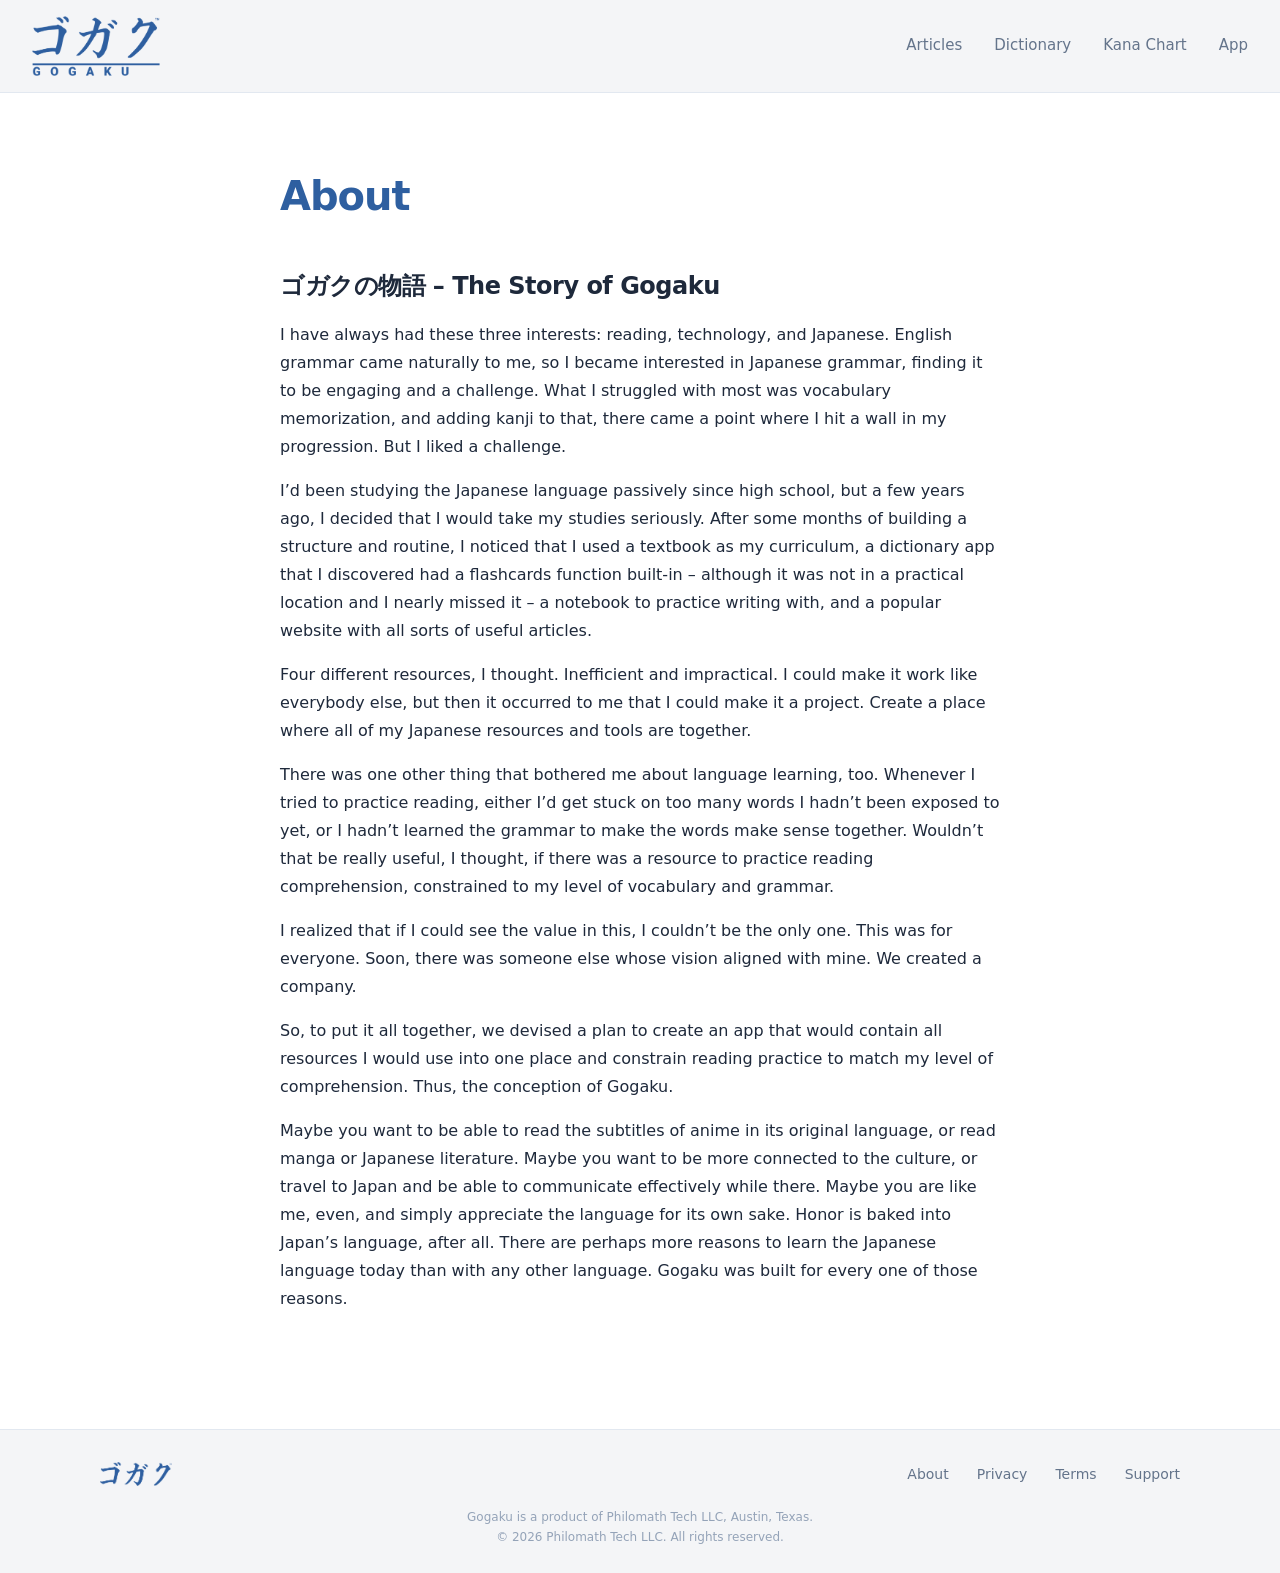
==== about.html @ 0db4a36f "Updated Index and About" ====
<!DOCTYPE html>
<html lang="en">
<head>
<meta charset="UTF-8">
<meta name="viewport" content="width=device-width, initial-scale=1.0">
<title>About — Gogaku</title>
<meta name="description" content="Why Gogaku exists, what makes it different, and who's behind it.">
<link rel="icon" type="image/png" href="assets/gogaku-favicon.png">
<link rel="apple-touch-icon" sizes="180x180" href="assets/gogaku-favicon.png">
<meta name="apple-mobile-web-app-title" content="Gogaku">
<link rel="stylesheet" href="styles.css">
</head>
<body>

<nav>
  <a href="index.html" class="brand" aria-label="Gogaku — home">
    <img src="assets/gogaku-lockup-trademark.png" alt="Gogaku">
  </a>
  <div class="nav-links">
    <a href="articles.html">Articles</a>
    <a href="dictionary.html">Dictionary</a>
    <a href="kana.html">Kana Chart</a>
    <a href="app.html">App</a>
  </div>
</nav>

<!-- PROSE -->
<section class="prose">
  <div class="container">

    <h1>About</h1>

    <h2>ゴガクの物語 – The Story of Gogaku</h2>
    <p>I have always had these three interests: reading, technology, and Japanese. English grammar came naturally to me, so I became interested in Japanese grammar, finding it to be engaging and a challenge. What I struggled with most was vocabulary memorization, and adding kanji to that, there came a point where I hit a wall in my progression. But I liked a challenge. </p>

    <p>
      I’d been studying the Japanese language passively since high school, but a few years ago, I decided that I would take my studies seriously. After some months of building a structure and routine, I noticed that I used a textbook as my curriculum, a dictionary app that I discovered had a flashcards function built-in – although it was not in a practical location and I nearly missed it – a notebook to practice writing with, and a popular website with all sorts of useful articles.
    </p>

    <p>
      Four different resources, I thought. Inefficient and impractical. I could make it work like everybody else, but then it occurred to me that I could make it a project. Create a place where all of my Japanese resources and tools are together.
    </p>

    <p>
    There was one other thing that bothered me about language learning, too. Whenever I tried to practice reading, either I’d get stuck on too many words I hadn’t been exposed to yet, or I hadn’t learned the grammar to make the words make sense together. Wouldn’t that be really useful, I thought, if there was a resource to practice reading comprehension, constrained to my level of vocabulary and grammar. 
    </p>

    <p>
      I realized that if I could see the value in this, I couldn’t be the only one. This was for everyone. Soon, there was someone else whose vision aligned with mine. We created a company.
    </p>

    <p>
      So, to put it all together, we devised a plan to create an app that would contain all resources I would use into one place and constrain reading practice to match my level of comprehension. Thus, the conception of Gogaku.
    </p>

    <p>
      Maybe you want to be able to read the subtitles of anime in its original language, or read manga or Japanese literature. Maybe you want to be more connected to the culture, or travel to Japan and be able to communicate effectively while there. Maybe you are like me, even, and simply appreciate the language for its own sake. Honor is baked into Japan’s language, after all. There are perhaps more reasons to learn the Japanese language today than with any other language. Gogaku was built for every one of those reasons. 
    </p>
  </div>
</section>

<!-- FOOTER -->
<footer>
  <div class="footer-inner">
    <div class="footer-brand">
      <img src="assets/gogaku-wordmark-trademark.png" alt="Gogaku">
    </div>
    <div class="footer-links">
      <a href="about.html">About</a>
      <a href="privacy.html">Privacy</a>
      <a href="terms.html">Terms</a>
      <a href="mailto:support@gogakuapp.com">Support</a>
    </div>
  </div>
  <div class="footer-bottom">
    Gogaku is a product of Philomath Tech LLC, Austin, Texas.<br>
    © 2026 Philomath Tech LLC. All rights reserved.
  </div>
</footer>

<script src="site.js"></script>

</body>
</html>
---- styles.css ----
/* ==========================================================================
   GOGAKU — Stylesheet
   Light mode. Royal Oxford accent. App-matching aesthetic.
   ========================================================================== */

:root {
  /* Palette — matches Gogaku app theme */
  --primary: #2E5FA0;        /* brand blue — headings, nav, links, accents */
  --primary-hover: #23497d;  /* darker step for hover states */
  --primary-soft: #e8f0f9;
  --kanji-accent: #d04f12;   /* brick orange — used sparingly */
  --success: #138a73;        /* pine green */

  /* Surfaces */
  --bg: #f4f5f7;             /* cool slate */
  --surface: #ffffff;
  --surface-elevated: #ffffff;

  /* Text */
  --text: #1e293b;           /* deep slate */
  --text-muted: #64748b;
  --text-subtle: #94a3b8;

  /* Borders & shadows */
  --border: #e2e8f0;
  --border-soft: #eef0f3;
  --shadow-sm: 0 1px 2px rgba(15, 23, 42, 0.04);
  --shadow-md: 0 4px 16px rgba(15, 23, 42, 0.06);
  --shadow-lg: 0 12px 32px rgba(15, 23, 42, 0.08);

  /* Radii */
  --radius-sm: 8px;
  --radius-md: 12px;
  --radius-lg: 16px;
  --radius-xl: 24px;
}

* { box-sizing: border-box; margin: 0; padding: 0; }
html { scroll-behavior: smooth; }

body {
  background: var(--bg);
  color: var(--text);
  min-height: 100vh;
  display: flex;
  flex-direction: column;
  font-family: -apple-system, BlinkMacSystemFont, "SF Pro Text", "Segoe UI", system-ui, sans-serif;
  font-size: 16px;
  line-height: 1.6;
  -webkit-font-smoothing: antialiased;
  -moz-osx-font-smoothing: grayscale;
}

/* NAV =================================================================== */
/* Scoped to the page header — other <nav> elements (jump pills, the
   dictionary pager) must not inherit sticky positioning. */
body > nav {
  position: sticky;
  top: 0;
  z-index: 40;
  background: var(--bg);
  border-bottom: 1px solid var(--border);
  padding: 16px 32px;
  display: flex;
  align-items: center;
  justify-content: space-between;
}

/* SCROLL PROGRESS ======================================================= */
/* Pinned directly under whatever sticks above it. The negative margin keeps
   it out of the flow, so adding it does not shift any page's layout. */
.scroll-progress {
  position: sticky;
  top: var(--progress-top, 0px);
  z-index: 39;
  height: 6px;
  margin-bottom: -6px;
  background: transparent;
  transition: opacity 0.2s;
}
.scroll-progress-fill {
  height: 100%;
  width: 0;
  background: var(--primary);
  border-radius: 0 3px 3px 0;
}

/* BACK TO TOP =========================================================== */
.to-top {
  position: fixed;
  right: 28px;
  bottom: 200px;
  z-index: 70;
  width: 44px;
  height: 44px;
  display: flex;
  align-items: center;
  justify-content: center;
  border: 0;
  border-radius: 50%;
  background: var(--primary);
  color: #fff;
  cursor: pointer;
  box-shadow: 0 4px 14px rgba(41, 74, 120, 0.28);
  opacity: 0;
  visibility: hidden;
  transform: translateY(8px);
  transition: opacity 0.18s, transform 0.18s, visibility 0.18s, background 0.15s;
}
.to-top.visible { opacity: 1; visibility: visible; transform: translateY(0); }
.to-top:hover { background: var(--primary-hover); }
.to-top svg {
  width: 19px;
  height: 19px;
  stroke: currentColor;
  stroke-width: 2.2;
  stroke-linecap: round;
  stroke-linejoin: round;
  fill: none;
}
body > nav .brand {
  display: flex;
  align-items: center;
  text-decoration: none;
}
body > nav .brand img {
  height: 60px;
  width: auto;
  flex: none;
  object-fit: contain;
  display: block;
}
body > nav .nav-links {
  display: flex;
  gap: 32px;
  font-size: 15px;
  font-weight: 500;
}
body > nav .nav-links a {
  color: var(--text-muted);
  text-decoration: none;
  transition: color 0.15s;
  padding: 6px 0;
  border-bottom: 2px solid transparent;
}
body > nav .nav-links a:hover { color: var(--text); }
body > nav .nav-links a.active {
  color: var(--primary);
  border-bottom-color: var(--primary);
}

/* BUTTONS =============================================================== */
.btn-primary {
  font-family: inherit;
  font-size: 15px;
  font-weight: 600;
  background: var(--primary);
  color: white;
  border: none;
  border-radius: var(--radius-sm);
  padding: 14px 24px;
  cursor: pointer;
  text-decoration: none;
  display: inline-flex;
  align-items: center;
  gap: 8px;
  transition: background 0.15s, transform 0.15s;
  box-shadow: var(--shadow-sm);
}
.btn-primary:hover {
  background: var(--primary-hover);
  transform: translateY(-1px);
  box-shadow: var(--shadow-md);
}

.container { max-width: 1080px; margin: 0 auto; }

/* PROSE PAGES =========================================================== */
.prose {
  padding: 80px 32px 100px;
  background: var(--surface);
  flex: 1 0 auto;
}
.prose .container { max-width: 720px; }
.prose h1 {
  font-size: clamp(30px, 4vw, 40px);
  font-weight: 700;
  letter-spacing: -1px;
  line-height: 1.15;
  color: var(--primary);
  margin-bottom: 24px;
}
.prose h2 {
  font-size: 24px;
  font-weight: 700;
  letter-spacing: -0.5px;
  margin-top: 48px;
  margin-bottom: 16px;
  color: var(--text);
}
.prose h2:first-child { margin-top: 0; }
.prose h3 {
  font-size: 13px;
  font-weight: 600;
  letter-spacing: 1.5px;
  text-transform: uppercase;
  color: var(--primary);
  margin-top: 32px;
  margin-bottom: 12px;
}
.prose p {
  font-size: 16px;
  line-height: 1.75;
  color: var(--text);
  margin-bottom: 16px;
}
.prose ul, .prose ol {
  margin-bottom: 16px;
  padding-left: 24px;
}
.prose li {
  font-size: 16px;
  line-height: 1.75;
  color: var(--text);
  margin-bottom: 6px;
}
.prose strong { color: var(--text); font-weight: 600; }
.prose a {
  color: var(--primary);
  text-decoration: underline;
  text-underline-offset: 3px;
}
.prose a:hover { color: var(--primary-hover); }
.prose .effective-date {
  font-size: 12px;
  letter-spacing: 1.5px;
  text-transform: uppercase;
  color: var(--text-subtle);
  font-weight: 600;
  margin-bottom: 40px;
  padding-bottom: 24px;
  border-bottom: 1px solid var(--border);
}
.prose .pull-quote {
  border-left: 2px solid var(--primary);
  padding: 4px 0 4px 20px;
  margin: 32px 0;
  font-size: 18px;
  color: var(--text);
  font-style: italic;
}
.prose .muted-note { color: var(--text-muted); }
/* the whole entry is one link — hovering tints the row */
.prose a.post {
  display: block;
  text-decoration: none;
  color: inherit;
  padding: 32px 20px;
  margin: 0 -20px;
  border-top: 1px solid var(--border);
  transition: background 0.15s;
}
.prose a.post:hover { background: var(--bg); }
.prose a.post h2 {
  margin-top: 0;
  margin-bottom: 6px;
  font-size: 23px;
  color: var(--primary);
}
.prose a.post .post-meta {
  font-size: 13px;
  color: var(--text-subtle);
  margin-bottom: 10px;
}
.prose a.post p { margin-bottom: 0; }
.prose a.post .post-read {
  display: inline-block;
  margin-top: 14px;
  font-size: 14px;
  font-weight: 600;
  color: var(--primary);
}
.prose a.post .post-read span {
  display: inline-block;
  margin-left: 6px;
  transition: transform 0.15s;
}
.prose a.post:hover .post-read span { transform: translateX(3px); }
.prose .post-outro { margin-top: 32px; }

/* JUMP PILLS ============================================================ */
.jump-pills {
  display: flex;
  flex-wrap: wrap;
  gap: 8px;
  margin: 0 0 40px;
}
.jump-pills a {
  font-size: 14px;
  font-weight: 600;
  line-height: 1;
  color: #fff;
  background: var(--primary);
  text-decoration: none;
  padding: 12px 22px;
  border-radius: 22px;
  transition: background 0.15s;
}
.jump-pills a:hover { background: var(--primary-hover); }

/* keep jump targets clear of the sticky header */
.prose h2[id], .prose h3[id] { scroll-margin-top: 110px; }

/* KANA CHARTS =========================================================== */
.kana-tabs {
  display: flex;
  gap: 4px;
  margin: 32px 0 8px;
  border-bottom: 1px solid var(--border);
}
.kana-tab {
  font-family: inherit;
  font-size: 15px;
  font-weight: 500;
  color: var(--text-muted);
  background: none;
  border: 0;
  border-bottom: 2px solid transparent;
  margin-bottom: -1px;
  padding: 10px 16px;
  cursor: pointer;
  transition: color 0.15s, border-color 0.15s;
}
.kana-tab:hover { color: var(--text); }
.kana-tab.active {
  color: var(--primary);
  border-bottom-color: var(--primary);
}
#tab-katakana.active {
  color: var(--kanji-accent);
  border-bottom-color: var(--kanji-accent);
}

.kana-table {
  width: 100%;
  border-collapse: collapse;
  table-layout: fixed;
  margin: 0 0 8px;
}
.kana-table th {
  font-size: 11px;
  font-weight: 600;
  letter-spacing: 1.4px;
  text-transform: uppercase;
  color: var(--text-subtle);
  text-align: center;
  padding: 0 0 10px;
  border-bottom: 1px solid var(--border);
}
.kana-table td {
  text-align: center;
  padding: 14px 4px;
  border-bottom: 1px solid var(--border-soft);
}
.kana-table tr:last-child td { border-bottom: 0; }
.kana-table td.empty { border-bottom-color: transparent; }
.kana-table .k {
  display: block;
  font-size: 30px;
  line-height: 1.2;
  color: var(--text);
}
.kana-table .r {
  display: block;
  margin-top: 4px;
  font-size: 12px;
  letter-spacing: 0.5px;
  color: var(--text-subtle);
}
.inline-kana { font-size: 1.15em; }

@media (max-width: 640px) {
  .kana-tab { font-size: 14px; padding: 10px 10px; }
  .kana-table td { padding: 10px 2px; }
  .kana-table .k { font-size: 24px; }
  .kana-table .r { font-size: 11px; }
}

/* DIAGRAM FIGURE ======================================================== */
.prose img.diagram {
  display: block;
  width: 100%;
  max-width: 640px;
  height: auto;
  margin: 32px auto 40px;
}

/* Japanese examples */
.jp-example {
  border-left: 2px solid var(--primary);
  padding: 4px 0 4px 20px;
  margin: 28px 0;
}
.jp-example p { margin: 0 0 6px; }
.jp-example p:last-child { margin-bottom: 0; }
.jp-example .jp,
.jp-list .jp,
.jp-table .jp {
  font-size: 22px;
  line-height: 2;
  color: var(--text);
  font-weight: 500;
}
.jp-example .romaji {
  font-size: 14px;
  color: var(--text-subtle);
  font-style: italic;
}
.jp-example .en,
.jp-list .en {
  font-size: 15px;
  color: var(--text-muted);
}
.jp-list {
  list-style: none;
  padding-left: 0;
  margin: 28px 0;
}
.jp-list li {
  padding: 14px 0;
  border-bottom: 1px solid var(--border-soft);
  margin-bottom: 0;
}
.jp-list li:last-child { border-bottom: 0; }
.jp-list .jp, .jp-list .en { display: block; }
.jp-list .en { margin-top: 2px; }

/* Furigana */
ruby { ruby-position: over; }
ruby rt {
  font-size: 0.45em;
  color: var(--text-subtle);
  font-weight: 400;
  user-select: none;
}

/* Tables */
.table-wrap { overflow-x: auto; margin: 28px 0; }
.jp-table {
  width: 100%;
  border-collapse: collapse;
  font-size: 15px;
}
.jp-table th {
  text-align: left;
  font-size: 12px;
  font-weight: 600;
  letter-spacing: 1px;
  text-transform: uppercase;
  color: var(--text-subtle);
  padding: 10px 14px;
  border-bottom: 1px solid var(--border);
  white-space: nowrap;
}
.jp-table td {
  padding: 12px 14px;
  border-bottom: 1px solid var(--border-soft);
  color: var(--text);
  vertical-align: middle;
}
.jp-table .jp { font-size: 19px; line-height: 1.8; }
.jp-table tr:last-child td { border-bottom: 0; }

/* body is a flex column (sticky footer). A cross-axis `margin: 0 auto` — which
   several layouts use to centre themselves — overrides stretch and shrink-wraps
   the element to its content, so width has to be set explicitly. Excludes
   .to-top, which is fixed-position and sizes itself. */
body > main,
body > section,
body > article,
body > header,
body > footer,
body > div { width: 100%; }
body > main { flex: 1 0 auto; }
footer { margin-top: auto; }

/* FOOTER ================================================================ */
footer {
  background: var(--bg);
  padding: 32px 32px 26px;
  border-top: 1px solid var(--border);
}
.footer-inner {
  max-width: 1080px;
  margin: 0 auto;
  display: flex;
  justify-content: space-between;
  align-items: center;
  flex-wrap: wrap;
  gap: 20px 32px;
}
.footer-brand {
  display: flex;
  flex-direction: column;
  align-items: flex-start;
  gap: 8px;
}
.footer-brand img {
  height: 24px;
  width: auto;
  flex: none;
  object-fit: contain;
  margin-bottom: 0;
}
.footer-brand .tagline {
  font-size: 12px;
  color: var(--text-subtle);
  letter-spacing: 1px;
  text-transform: uppercase;
}
.footer-links {
  display: flex;
  gap: 28px;
  font-size: 14px;
  flex-wrap: wrap;
}
.footer-links a {
  color: var(--text-muted);
  text-decoration: none;
  transition: color 0.15s;
}
.footer-links a:hover { color: var(--primary); }
/* No second rule — the footer's own top border is the only divider. */
.footer-bottom {
  max-width: 1080px;
  margin: 22px auto 0;
  font-size: 12px;
  color: var(--text-subtle);
  text-align: center;
}

/* RESPONSIVE ============================================================ */
@media (max-width: 640px) {
  body > nav { padding: 12px 20px; }
  body > nav .nav-links { gap: 16px; font-size: 13px; }
  body > nav .brand img { height: 36px; }
  .prose { padding: 60px 20px 80px; }
  .prose h2[id], .prose h3[id] { scroll-margin-top: 80px; }
  .prose a.post { padding: 26px 16px; margin: 0 -16px; }
  .prose a.post h2 { font-size: 20px; }
  footer { padding: 26px 20px 22px; }
  .to-top { right: 18px; bottom: 160px; width: 40px; height: 40px; }
  .footer-inner { flex-direction: column; align-items: flex-start; gap: 14px; }
  .jp-example { padding: 16px 18px; }
  .jp-example .jp, .jp-list .jp { font-size: 20px; }
}
/* ARTICLE GRAPHICS ====================================================== */
/* Lesson-style graphics ported from the app: kana figures, kanji cards,
   the radical-positions diagram, and the part-of-speech color legend. */

/* Small uppercase caption sitting above an embedded graphic. */
.graphic-label {
  font-size: 11px;
  font-weight: 600;
  letter-spacing: 2px;
  text-transform: uppercase;
  color: var(--text-subtle);
  margin: 28px 0 12px;
}

/* Kana chart wrapped as a surface card inside an article. */
.kana-figure {
  background: var(--surface);
  border: 1px solid var(--border);
  border-radius: var(--radius-lg);
  padding: 8px 20px;
  margin: 0 0 24px;
  box-shadow: var(--shadow-sm);
}
.kana-figure .graphic-label { margin: 12px 0 4px; }
.kana-figure .kana-table { margin: 0; }

/* Single-kanji reading card: glyph + on'yomi / kun'yomi / meaning. */
.kanji-card {
  display: flex;
  align-items: center;
  gap: 28px;
  background: var(--surface);
  border: 1px solid var(--border);
  border-radius: var(--radius-lg);
  padding: 24px 28px;
  margin: 28px 0;
  box-shadow: var(--shadow-sm);
}
.kanji-card .kc-glyph {
  flex: none;
  width: 120px;
  text-align: center;
  font-size: 88px;
  line-height: 1;
  font-weight: 500;
  color: var(--kanji-accent);
}
.kanji-card .kc-readings {
  display: flex;
  flex-direction: column;
  gap: 14px;
}
.kanji-card .kc-block { display: flex; flex-direction: column; gap: 2px; }
.kanji-card .kc-label {
  font-size: 11px;
  font-weight: 700;
  letter-spacing: 1.5px;
  color: var(--text-subtle);
}
.kanji-card .kc-reading { font-size: 24px; font-weight: 600; }
.kanji-card .kc-on { color: var(--text); }
.kanji-card .kc-kun { color: var(--kanji-accent); }
.kanji-card .kc-meaning { font-size: 22px; font-weight: 700; color: var(--text); }

/* Three-up grid of kanji "kind" cards (kinds of kanji, radical building). */
.kanji-grid {
  display: grid;
  grid-template-columns: repeat(3, 1fr);
  gap: 14px;
  margin: 12px 0 28px;
}
.kanji-kind {
  background: var(--surface);
  border: 1px solid var(--border);
  border-radius: var(--radius-lg);
  padding: 22px 18px;
  text-align: center;
  box-shadow: var(--shadow-sm);
}
.kanji-kind .kk-char {
  display: block;
  margin-bottom: 10px;
  font-size: 52px;
  line-height: 1;
  font-weight: 500;
  color: var(--kanji-accent);
}
.kanji-kind .kk-kind {
  display: block;
  margin-bottom: 8px;
  font-size: 12px;
  font-weight: 700;
  letter-spacing: 1px;
  text-transform: uppercase;
  color: var(--primary);
}
.kanji-kind .kk-desc {
  display: block;
  font-size: 14px;
  line-height: 1.55;
  color: var(--text-muted);
}

/* Radical-positions diagram. */
.radical-positions {
  background: var(--surface);
  border: 1px solid var(--border);
  border-radius: var(--radius-lg);
  padding: 4px 20px;
  margin: 12px 0 28px;
  box-shadow: var(--shadow-sm);
}
.rp-row {
  display: flex;
  align-items: center;
  gap: 16px;
  padding: 14px 0;
  border-top: 1px solid var(--border-soft);
}
.rp-row:first-child { border-top: 0; }
.rp-head { padding: 10px 0 6px; }
.rp-name { width: 92px; flex: none; }
.rp-name .rp-jp { display: block; font-size: 15px; font-weight: 600; color: var(--text); }
.rp-name .rp-romaji { display: block; font-size: 11px; color: var(--text-subtle); }
.rp-glyph, .rp-glyph-sp { width: 30px; height: 30px; flex: none; }
.rp-glyph {
  position: relative;
  border: 1.5px solid #cbd5e1;
  border-radius: 4px;
  background: #f8fafc;
  overflow: hidden;
}
.rp-fill { position: absolute; background: var(--kanji-accent); }
.rp-full { inset: 0; }
.rp-left { left: 0; top: 0; bottom: 0; width: 40%; }
.rp-right { right: 0; top: 0; bottom: 0; width: 40%; }
.rp-top { left: 0; right: 0; top: 0; height: 40%; }
.rp-bottom { left: 0; right: 0; bottom: 0; height: 40%; }
.rp-hole { position: absolute; inset: 28%; background: #f8fafc; }
.rp-desc { flex: 1; font-size: 14px; color: var(--text-muted); }
.rp-variant, .rp-example { width: 44px; flex: none; text-align: left; font-size: 22px; }
.rp-variant { color: var(--kanji-accent); }
.rp-example { color: var(--text); }
.rp-head .rp-variant, .rp-head .rp-example {
  font-size: 9px;
  font-weight: 700;
  letter-spacing: 0.5px;
  text-transform: uppercase;
  color: var(--text-subtle);
}

/* Part-of-speech color legend. */
.color-legend {
  display: grid;
  grid-template-columns: repeat(2, 1fr);
  gap: 12px 28px;
  background: var(--surface);
  border: 1px solid var(--border);
  border-radius: var(--radius-lg);
  padding: 22px 26px;
  margin: 12px 0 28px;
  box-shadow: var(--shadow-sm);
}
.cl-row { display: flex; align-items: center; gap: 12px; }
.cl-swatch { width: 14px; height: 14px; border-radius: 4px; flex: none; }
.cl-label { font-size: 15px; font-weight: 600; }

/* Furigana / okurigana labeled diagrams. */
.jp-graphic {
  display: flex;
  flex-direction: column;
  align-items: center;
  background: var(--surface);
  border: 1px solid var(--border);
  border-radius: var(--radius-lg);
  padding: 32px 24px;
  margin: 28px 0;
  box-shadow: var(--shadow-sm);
}
.jp-graphic-gloss {
  margin-top: 16px;
  font-size: 16px;
  font-weight: 500;
  color: var(--text-muted);
}
.jp-graphic .g-kanji {
  font-size: 80px;
  line-height: 1;
  font-weight: 500;
  color: var(--kanji-accent);
}
.jp-graphic .g-reading {
  font-size: 24px;
  font-weight: 600;
  letter-spacing: 1px;
  color: var(--text-muted);
}

/* Furigana: reading stacked over the kanji, each part named to the right. */
.fg-row { display: flex; align-items: center; }
.fg-row.fg-reading-row { margin-bottom: 2px; }
.fg-slot { width: 100px; display: flex; justify-content: center; }
.fg-side {
  width: 100px;
  margin-left: 12px;
  font-size: 12px;
  font-weight: 600;
  letter-spacing: 1px;
  text-transform: uppercase;
  color: var(--text-muted);
}

/* Okurigana: kanji (reading above) then the trailing kana, labeled below. */
.oku-row { display: flex; align-items: flex-start; }
.oku-col { display: flex; flex-direction: column; align-items: center; }
.oku-col .g-reading { margin-bottom: 2px; }
.oku-spacer { height: 26px; }
.oku-kana {
  font-size: 80px;
  line-height: 1;
  font-weight: 500;
  color: var(--text);
  margin-left: 2px;
}
.oku-label {
  margin-top: 8px;
  font-size: 12px;
  font-weight: 600;
  letter-spacing: 1px;
  text-transform: uppercase;
  color: var(--text-muted);
}

@media (max-width: 640px) {
  .kanji-grid { grid-template-columns: 1fr; }
  .kanji-card { flex-direction: column; text-align: center; gap: 16px; }
  .kanji-card .kc-readings { align-items: center; }
  .color-legend { grid-template-columns: 1fr; }
  .rp-desc { font-size: 13px; }
  .rp-name { width: 80px; }
  .jp-graphic .g-kanji, .oku-kana { font-size: 64px; }
  .fg-slot { width: 84px; }
  .fg-side { width: 84px; }
}

/* ACCESSIBILITY & POLISH ================================================ */
a:focus-visible,
button:focus-visible {
  outline: 2px solid var(--primary);
  outline-offset: 3px;
  border-radius: 4px;
}

img { max-width: 100%; }

.footer-bottom { line-height: 1.6; }

@media (prefers-reduced-motion: reduce) {
  html { scroll-behavior: auto; }
  *, *::before, *::after {
    animation-duration: 0.01ms !important;
    animation-iteration-count: 1 !important;
    transition-duration: 0.01ms !important;
  }
  .btn-primary:hover { transform: none; }
  .to-top { transition: opacity 0.01ms, visibility 0.01ms; transform: none; }
  .to-top.visible { transform: none; }
}
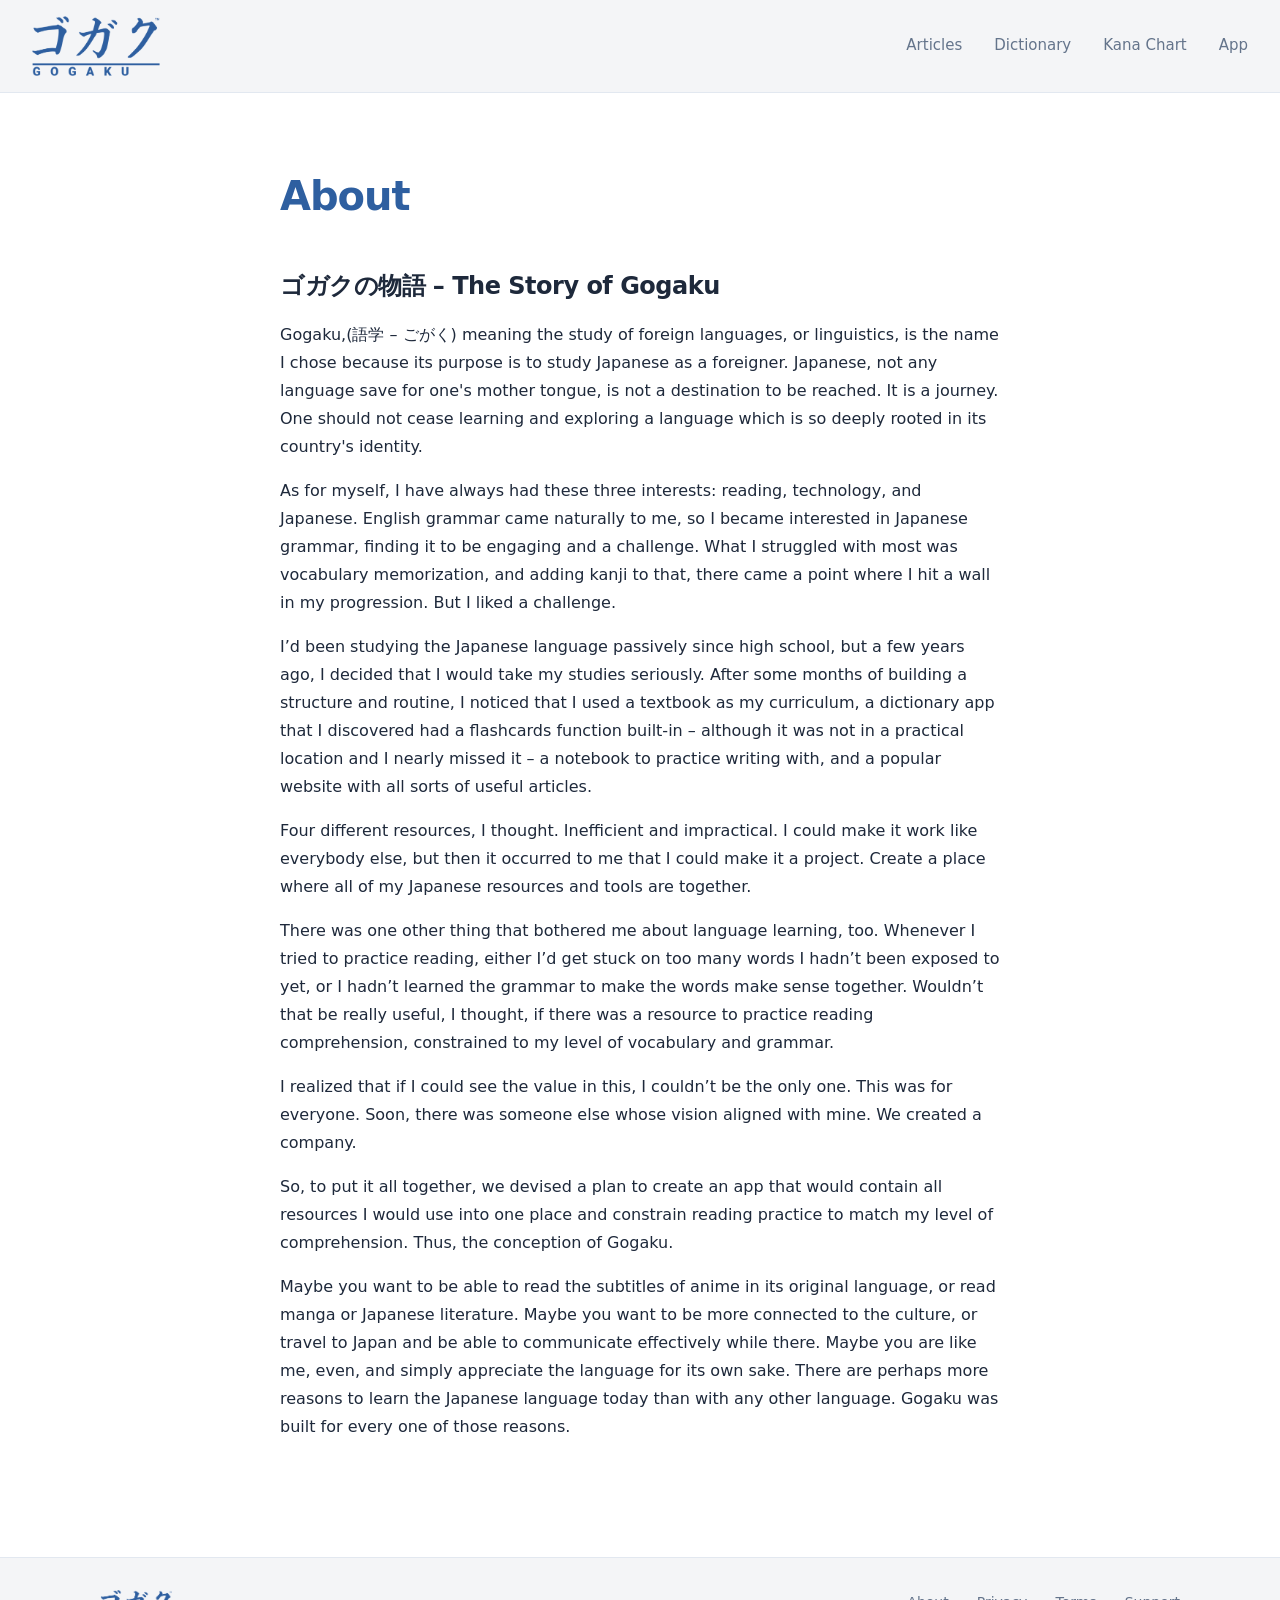
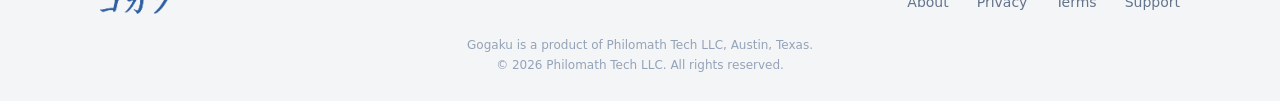
==== commit 709e89d9: "Updated About page." ====
--- a/about.html
+++ b/about.html
@@ -31,7 +31,10 @@
     <h1>About</h1>
 
     <h2>ゴガクの物語 – The Story of Gogaku</h2>
-    <p>I have always had these three interests: reading, technology, and Japanese. English grammar came naturally to me, so I became interested in Japanese grammar, finding it to be engaging and a challenge. What I struggled with most was vocabulary memorization, and adding kanji to that, there came a point where I hit a wall in my progression. But I liked a challenge. </p>
+
+    <p>Gogaku,(語学 – ごがく) meaning the study of foreign languages, or linguistics, is the name I chose because its purpose is to study Japanese as a foreigner. Japanese, not any language save for one's mother tongue, is not a destination to be reached. It is a journey. One should not cease learning and exploring a language which is so deeply rooted in its country's identity.</p>
+
+    <p>As for myself, I have always had these three interests: reading, technology, and Japanese. English grammar came naturally to me, so I became interested in Japanese grammar, finding it to be engaging and a challenge. What I struggled with most was vocabulary memorization, and adding kanji to that, there came a point where I hit a wall in my progression. But I liked a challenge. </p>
 
     <p>
       I’d been studying the Japanese language passively since high school, but a few years ago, I decided that I would take my studies seriously. After some months of building a structure and routine, I noticed that I used a textbook as my curriculum, a dictionary app that I discovered had a flashcards function built-in – although it was not in a practical location and I nearly missed it – a notebook to practice writing with, and a popular website with all sorts of useful articles.
@@ -54,7 +57,7 @@
     </p>
 
     <p>
-      Maybe you want to be able to read the subtitles of anime in its original language, or read manga or Japanese literature. Maybe you want to be more connected to the culture, or travel to Japan and be able to communicate effectively while there. Maybe you are like me, even, and simply appreciate the language for its own sake. Honor is baked into Japan’s language, after all. There are perhaps more reasons to learn the Japanese language today than with any other language. Gogaku was built for every one of those reasons. 
+      Maybe you want to be able to read the subtitles of anime in its original language, or read manga or Japanese literature. Maybe you want to be more connected to the culture, or travel to Japan and be able to communicate effectively while there. Maybe you are like me, even, and simply appreciate the language for its own sake. There are perhaps more reasons to learn the Japanese language today than with any other language. Gogaku was built for every one of those reasons.
     </p>
   </div>
 </section>
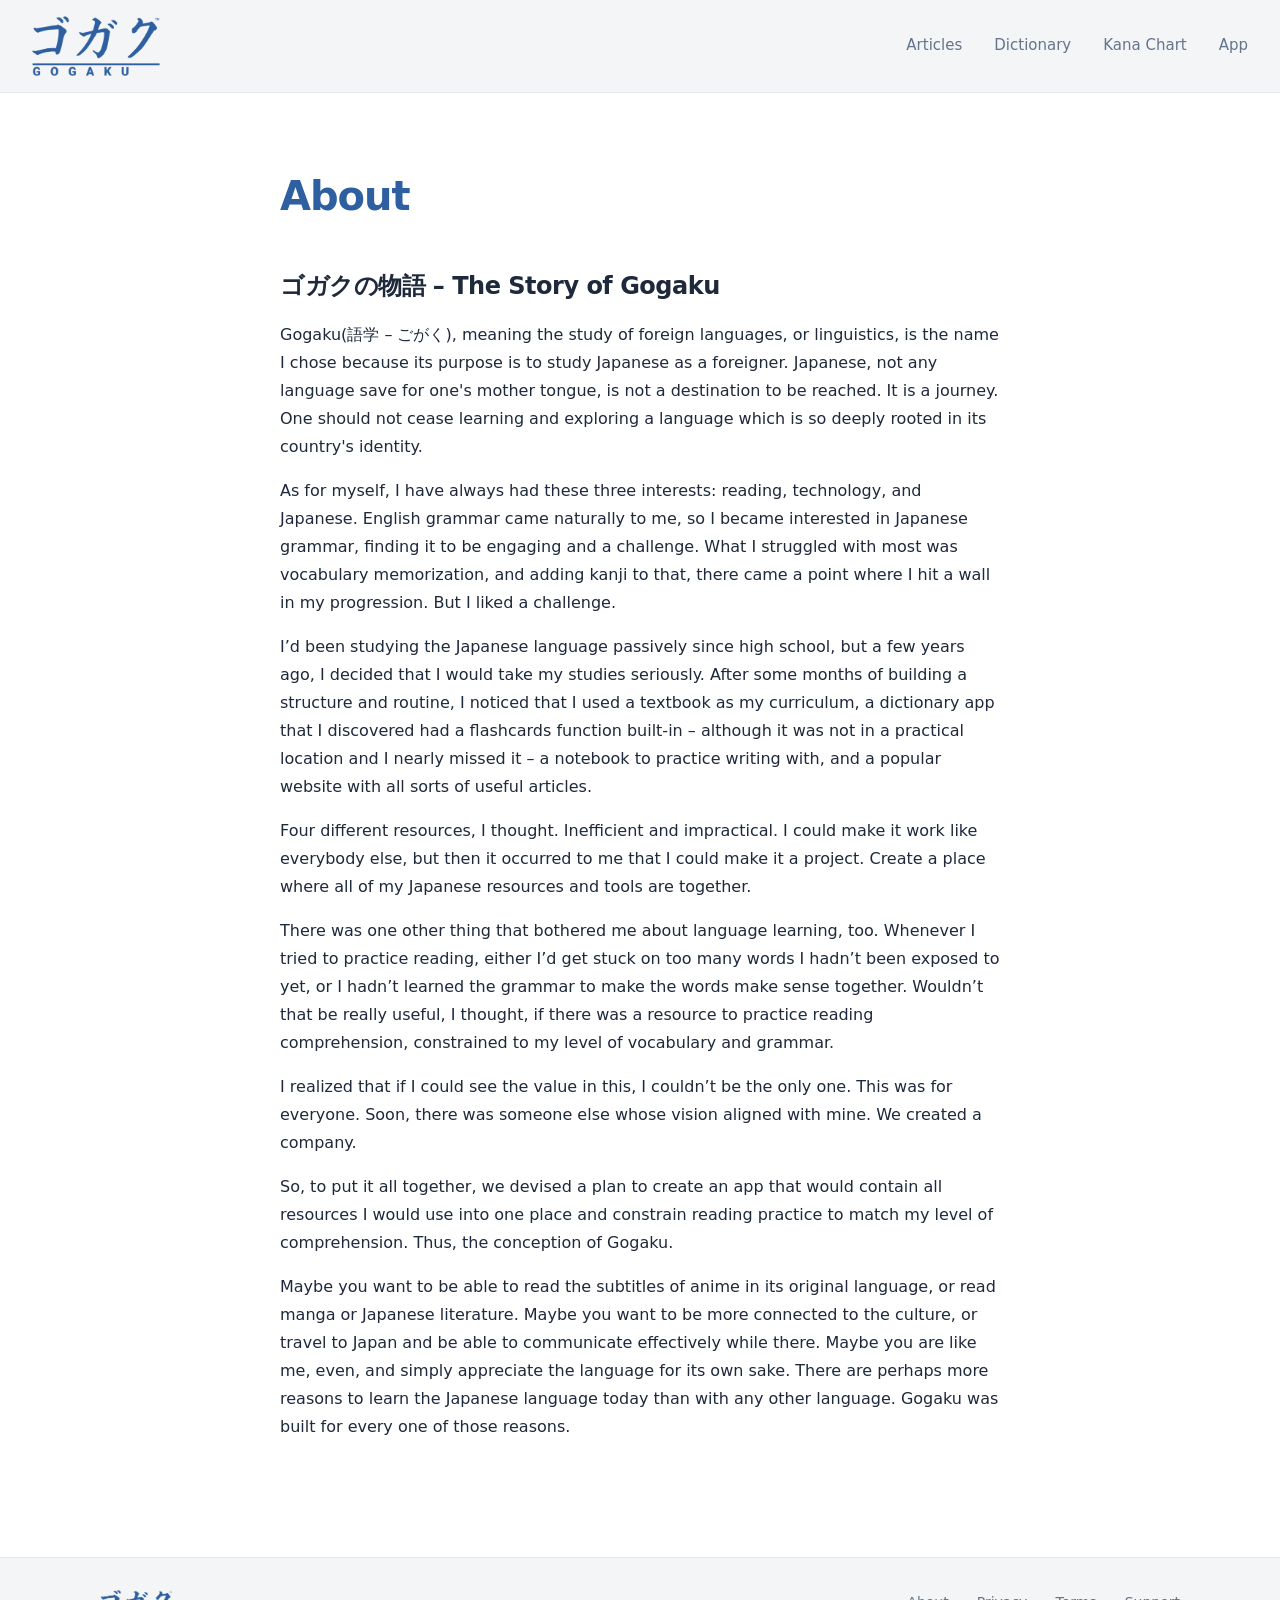
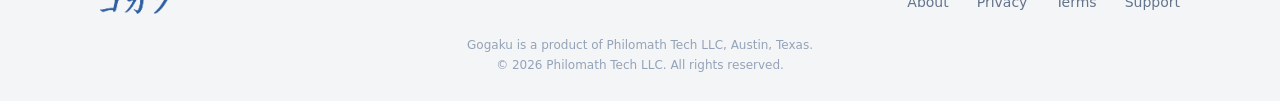
==== commit 95a3fb12: "Missed puctuation update." ====
--- a/about.html
+++ b/about.html
@@ -32,7 +32,7 @@
 
     <h2>ゴガクの物語 – The Story of Gogaku</h2>
 
-    <p>Gogaku,(語学 – ごがく) meaning the study of foreign languages, or linguistics, is the name I chose because its purpose is to study Japanese as a foreigner. Japanese, not any language save for one's mother tongue, is not a destination to be reached. It is a journey. One should not cease learning and exploring a language which is so deeply rooted in its country's identity.</p>
+    <p>Gogaku(語学 – ごがく), meaning the study of foreign languages, or linguistics, is the name I chose because its purpose is to study Japanese as a foreigner. Japanese, not any language save for one's mother tongue, is not a destination to be reached. It is a journey. One should not cease learning and exploring a language which is so deeply rooted in its country's identity.</p>
 
     <p>As for myself, I have always had these three interests: reading, technology, and Japanese. English grammar came naturally to me, so I became interested in Japanese grammar, finding it to be engaging and a challenge. What I struggled with most was vocabulary memorization, and adding kanji to that, there came a point where I hit a wall in my progression. But I liked a challenge. </p>
 
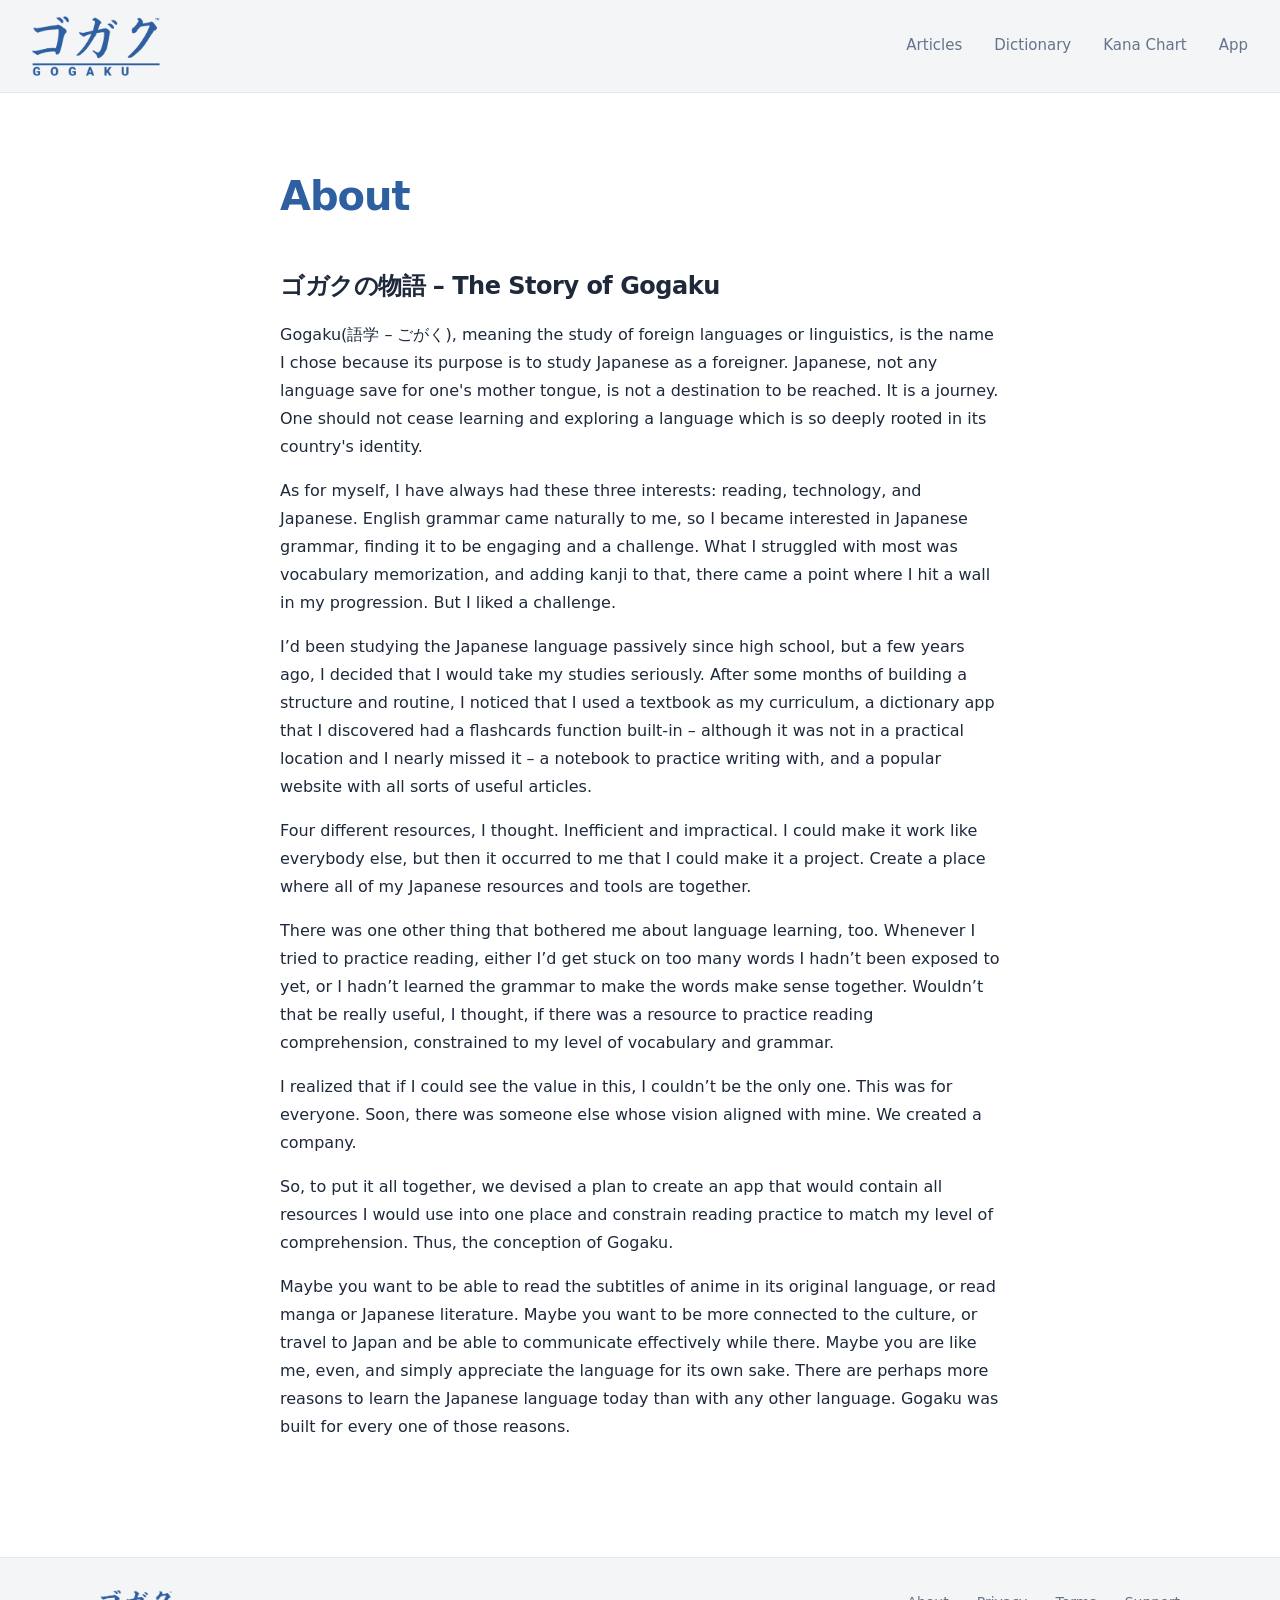
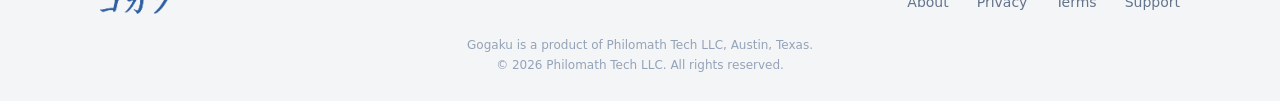
==== commit 67a93b03: "again" ====
--- a/about.html
+++ b/about.html
@@ -32,7 +32,7 @@
 
     <h2>ゴガクの物語 – The Story of Gogaku</h2>
 
-    <p>Gogaku(語学 – ごがく), meaning the study of foreign languages, or linguistics, is the name I chose because its purpose is to study Japanese as a foreigner. Japanese, not any language save for one's mother tongue, is not a destination to be reached. It is a journey. One should not cease learning and exploring a language which is so deeply rooted in its country's identity.</p>
+    <p>Gogaku(語学 – ごがく), meaning the study of foreign languages or linguistics, is the name I chose because its purpose is to study Japanese as a foreigner. Japanese, not any language save for one's mother tongue, is not a destination to be reached. It is a journey. One should not cease learning and exploring a language which is so deeply rooted in its country's identity.</p>
 
     <p>As for myself, I have always had these three interests: reading, technology, and Japanese. English grammar came naturally to me, so I became interested in Japanese grammar, finding it to be engaging and a challenge. What I struggled with most was vocabulary memorization, and adding kanji to that, there came a point where I hit a wall in my progression. But I liked a challenge. </p>
 
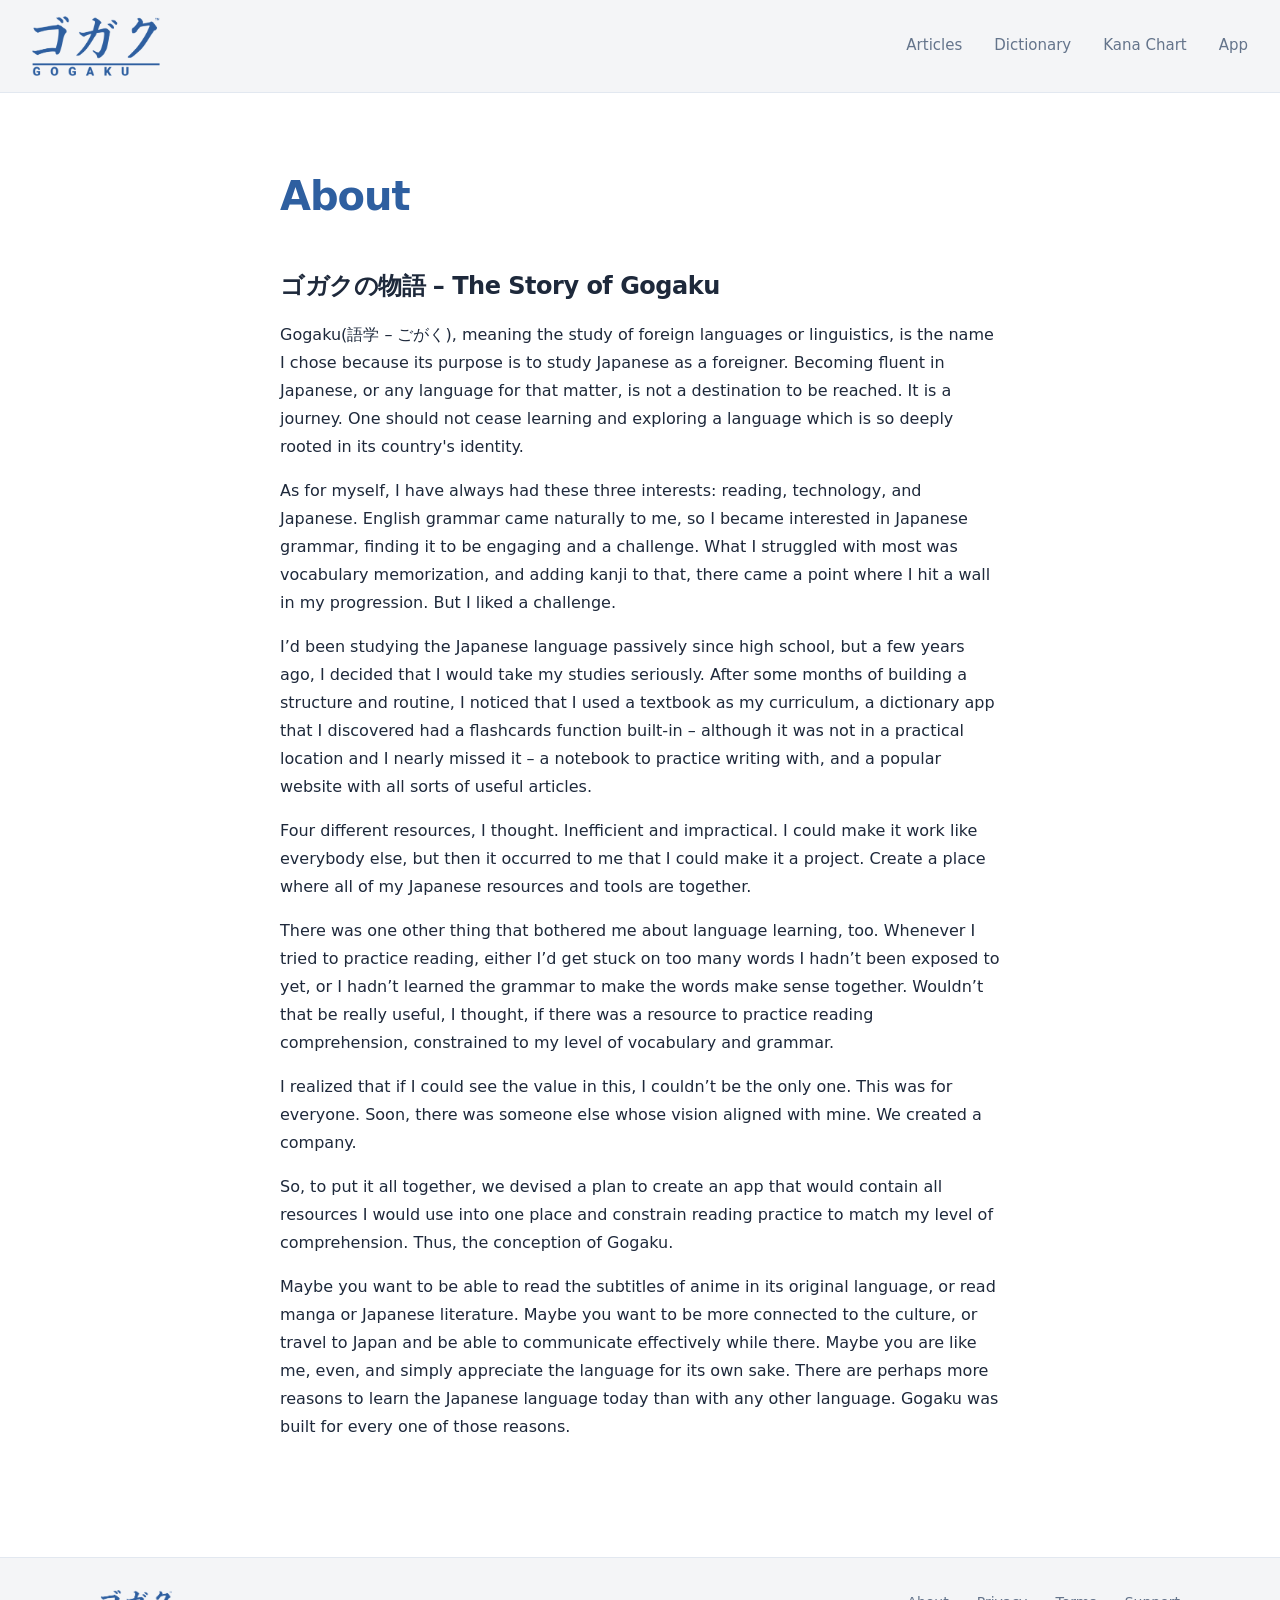
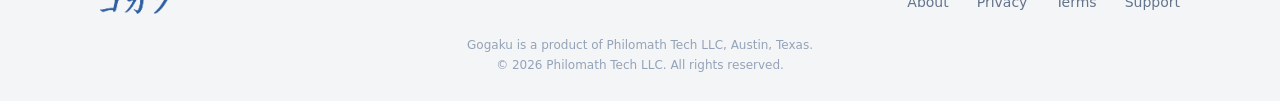
==== commit 41c5da67: "and again" ====
--- a/about.html
+++ b/about.html
@@ -32,7 +32,7 @@
 
     <h2>ゴガクの物語 – The Story of Gogaku</h2>
 
-    <p>Gogaku(語学 – ごがく), meaning the study of foreign languages or linguistics, is the name I chose because its purpose is to study Japanese as a foreigner. Japanese, not any language save for one's mother tongue, is not a destination to be reached. It is a journey. One should not cease learning and exploring a language which is so deeply rooted in its country's identity.</p>
+    <p>Gogaku(語学 – ごがく), meaning the study of foreign languages or linguistics, is the name I chose because its purpose is to study Japanese as a foreigner. Becoming fluent in Japanese, or any language for that matter, is not a destination to be reached. It is a journey. One should not cease learning and exploring a language which is so deeply rooted in its country's identity.</p>
 
     <p>As for myself, I have always had these three interests: reading, technology, and Japanese. English grammar came naturally to me, so I became interested in Japanese grammar, finding it to be engaging and a challenge. What I struggled with most was vocabulary memorization, and adding kanji to that, there came a point where I hit a wall in my progression. But I liked a challenge. </p>
 
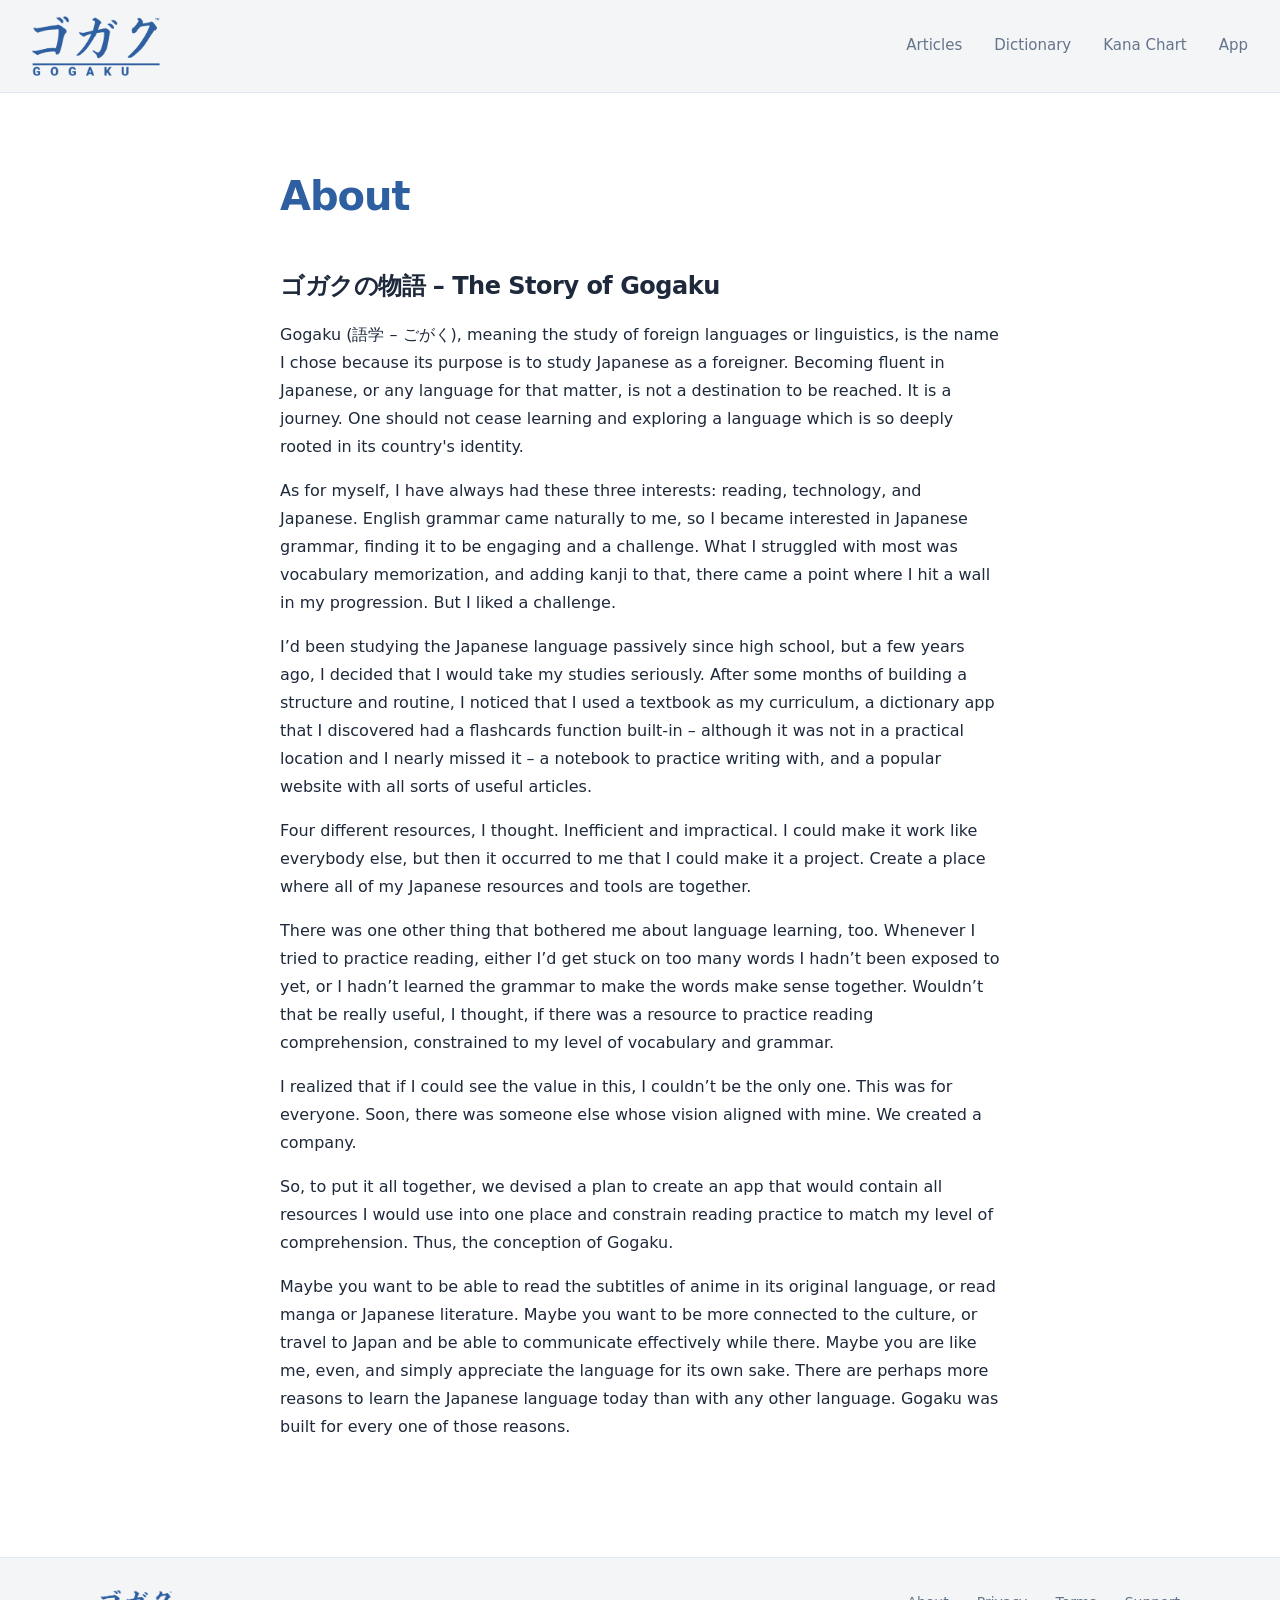
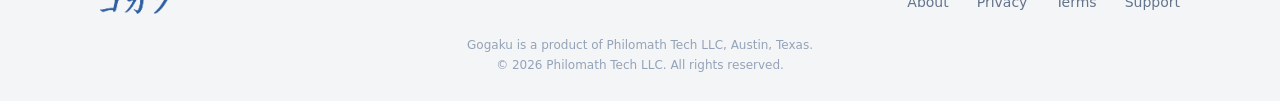
==== commit 31d75638: "and again" ====
--- a/about.html
+++ b/about.html
@@ -32,7 +32,7 @@
 
     <h2>ゴガクの物語 – The Story of Gogaku</h2>
 
-    <p>Gogaku(語学 – ごがく), meaning the study of foreign languages or linguistics, is the name I chose because its purpose is to study Japanese as a foreigner. Becoming fluent in Japanese, or any language for that matter, is not a destination to be reached. It is a journey. One should not cease learning and exploring a language which is so deeply rooted in its country's identity.</p>
+    <p>Gogaku (語学 – ごがく), meaning the study of foreign languages or linguistics, is the name I chose because its purpose is to study Japanese as a foreigner. Becoming fluent in Japanese, or any language for that matter, is not a destination to be reached. It is a journey. One should not cease learning and exploring a language which is so deeply rooted in its country's identity.</p>
 
     <p>As for myself, I have always had these three interests: reading, technology, and Japanese. English grammar came naturally to me, so I became interested in Japanese grammar, finding it to be engaging and a challenge. What I struggled with most was vocabulary memorization, and adding kanji to that, there came a point where I hit a wall in my progression. But I liked a challenge. </p>
 
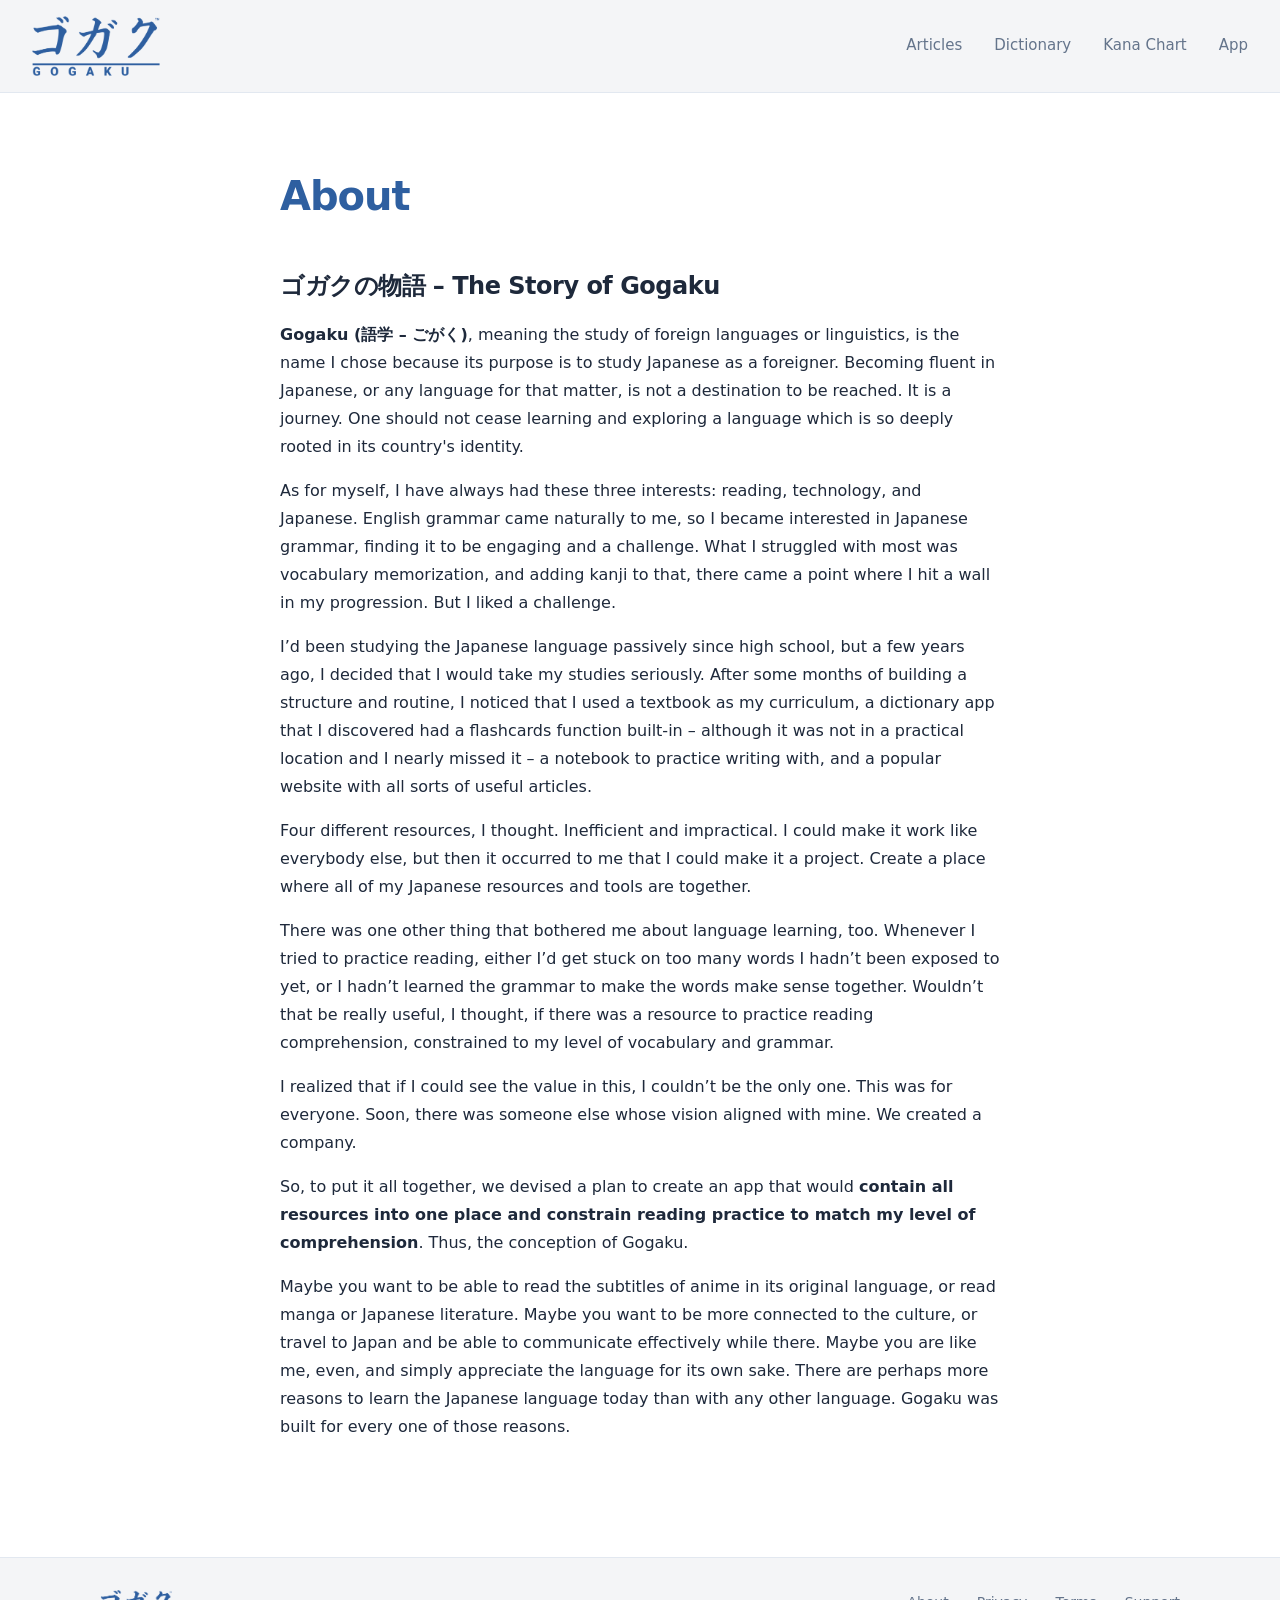
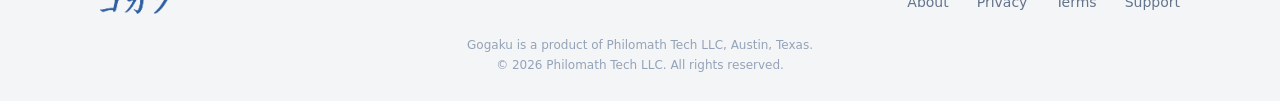
==== commit b3bb3968: "adding bold text" ====
--- a/about.html
+++ b/about.html
@@ -32,7 +32,7 @@
 
     <h2>ゴガクの物語 – The Story of Gogaku</h2>
 
-    <p>Gogaku (語学 – ごがく), meaning the study of foreign languages or linguistics, is the name I chose because its purpose is to study Japanese as a foreigner. Becoming fluent in Japanese, or any language for that matter, is not a destination to be reached. It is a journey. One should not cease learning and exploring a language which is so deeply rooted in its country's identity.</p>
+    <p><strong>Gogaku (語学 – ごがく)</strong>, meaning the study of foreign languages or linguistics, is the name I chose because its purpose is to study Japanese as a foreigner. Becoming fluent in Japanese, or any language for that matter, is not a destination to be reached. It is a journey. One should not cease learning and exploring a language which is so deeply rooted in its country's identity.</p>
 
     <p>As for myself, I have always had these three interests: reading, technology, and Japanese. English grammar came naturally to me, so I became interested in Japanese grammar, finding it to be engaging and a challenge. What I struggled with most was vocabulary memorization, and adding kanji to that, there came a point where I hit a wall in my progression. But I liked a challenge. </p>
 
@@ -53,7 +53,7 @@
     </p>
 
     <p>
-      So, to put it all together, we devised a plan to create an app that would contain all resources I would use into one place and constrain reading practice to match my level of comprehension. Thus, the conception of Gogaku.
+      So, to put it all together, we devised a plan to create an app that would <strong>contain all resources into one place and constrain reading practice to match my level of comprehension</strong>. Thus, the conception of Gogaku.
     </p>
 
     <p>
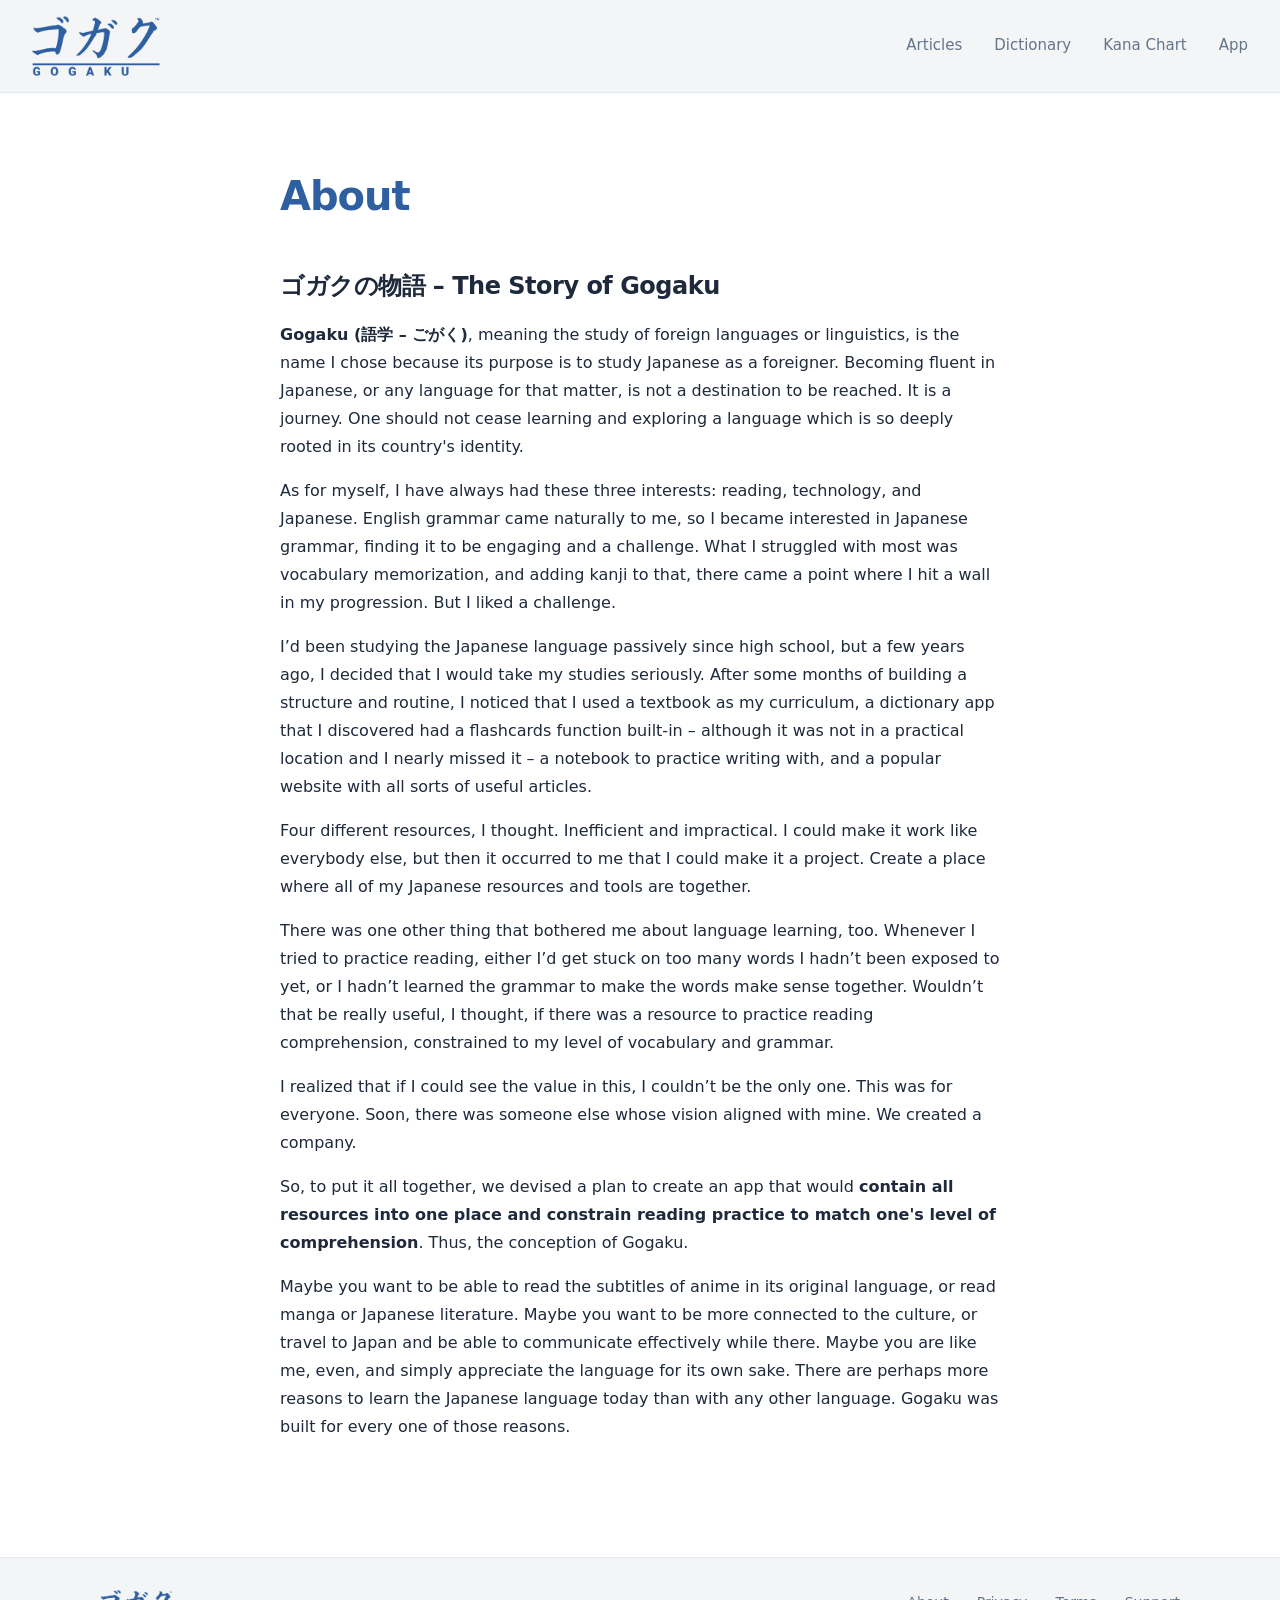
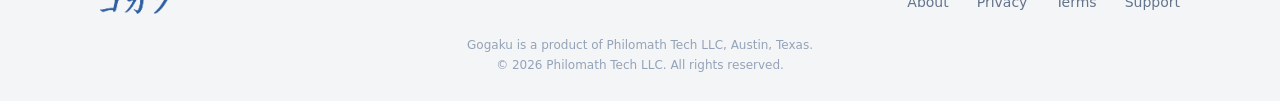
==== commit 3c76505e: "Updated jump pill" ====
--- a/about.html
+++ b/about.html
@@ -53,7 +53,7 @@
     </p>
 
     <p>
-      So, to put it all together, we devised a plan to create an app that would <strong>contain all resources into one place and constrain reading practice to match my level of comprehension</strong>. Thus, the conception of Gogaku.
+      So, to put it all together, we devised a plan to create an app that would <strong>contain all resources into one place and constrain reading practice to match one's level of comprehension</strong>. Thus, the conception of Gogaku.
     </p>
 
     <p>
